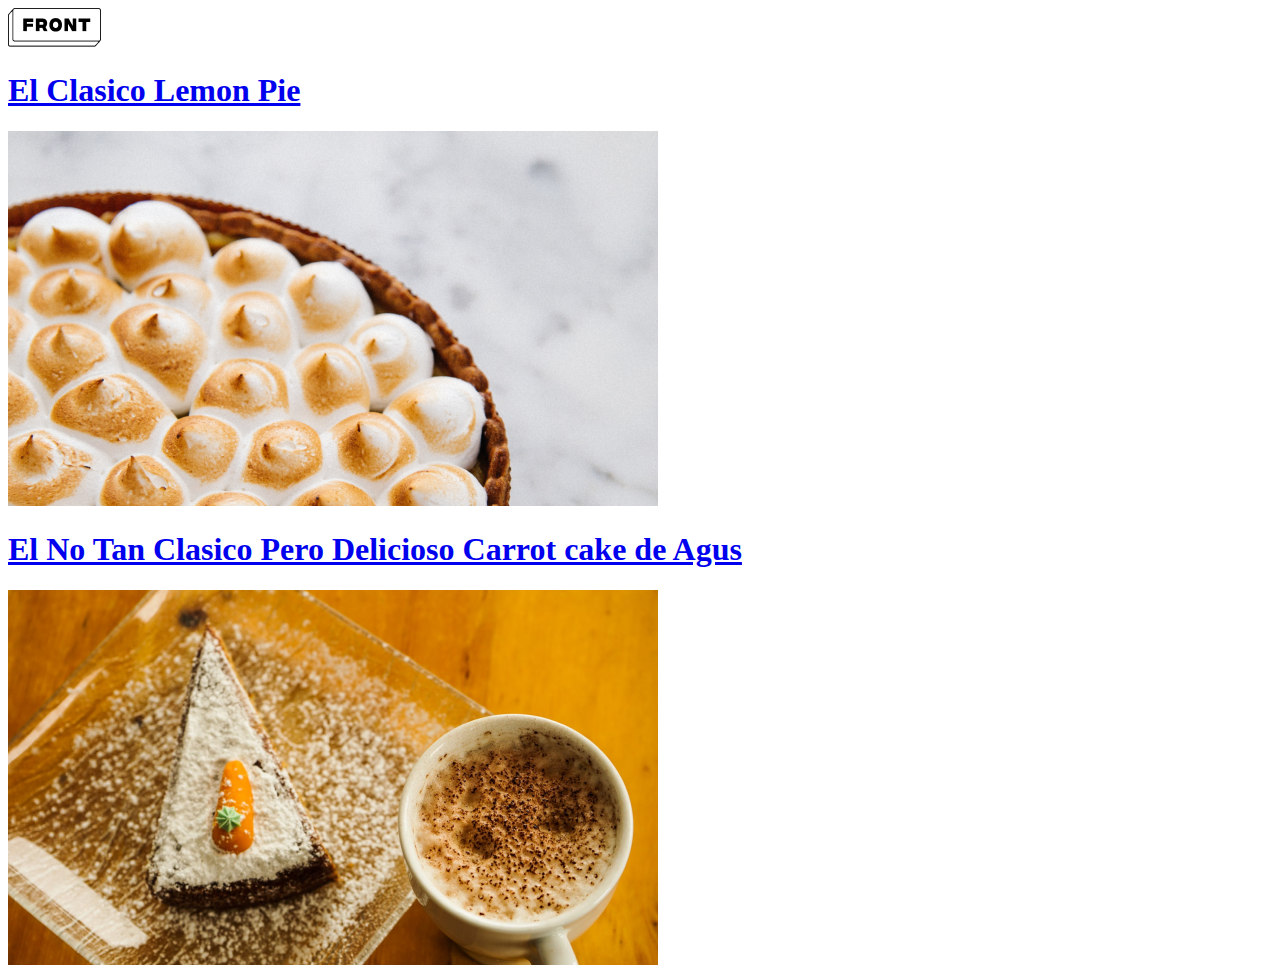
==== index.html @ 0fe83df4 "Img index.html lemon.html" ====
<!DOCTYPE html>
<html lang="es">
<head>
    <meta charset="UTF-8">
    
    <title> Daniel Recetas :D </title>
</head>
<body>
    <header>
       <img src = "img/logo-front.png" alt = "Logo Front">
    </header>

    <a href="lemon.html" target = "_blank"> <h1> El Clasico Lemon Pie </h1> <img src= "img/lemon-pie.png" alt ="delicioso lemon pie para cualquier ocasion">  
    </a>

    <a href= "carrot.html" target = "_blank"> <h1> El No Tan Clasico Pero Delicioso Carrot cake de Agus </h1> <img src= "img/carrot-cake.png" alt="Te atreves a probar este carrot Cake"> 
    </a>
    
</body>
</html>
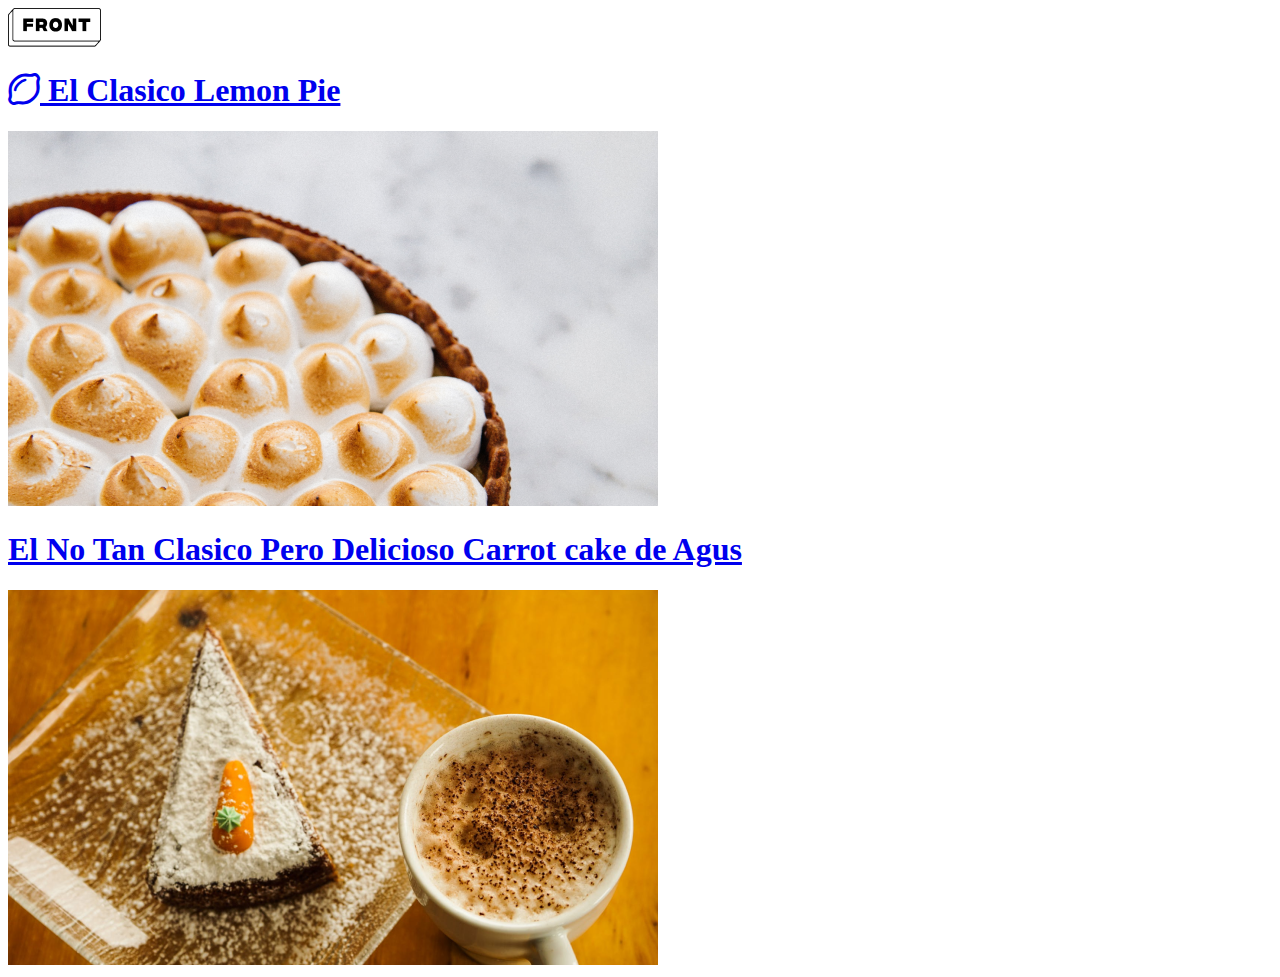
==== commit 6e4f907c: "updating some things :3" ====
--- a/index.html
+++ b/index.html
@@ -4,13 +4,14 @@
     <meta charset="UTF-8">
     
     <title> Daniel Recetas :D </title>
+	<link rel="stylesheet" href="https://use.fontawesome.com/releases/v5.15.2/css/all.css">
 </head>
 <body>
     <header>
        <img src = "img/logo-front.png" alt = "Logo Front">
     </header>
 
-    <a href="lemon.html" target = "_blank"> <h1> El Clasico Lemon Pie </h1> <img src= "img/lemon-pie.png" alt ="delicioso lemon pie para cualquier ocasion">  
+    <a href="lemon.html" target = "_blank"><h1> <i class="far fa-lemon"></i> El Clasico Lemon Pie </h1> <img src= "img/lemon-pie.png" alt ="delicioso lemon pie para cualquier ocasion">  
     </a>
 
     <a href= "carrot.html" target = "_blank"> <h1> El No Tan Clasico Pero Delicioso Carrot cake de Agus </h1> <img src= "img/carrot-cake.png" alt="Te atreves a probar este carrot Cake"> 
